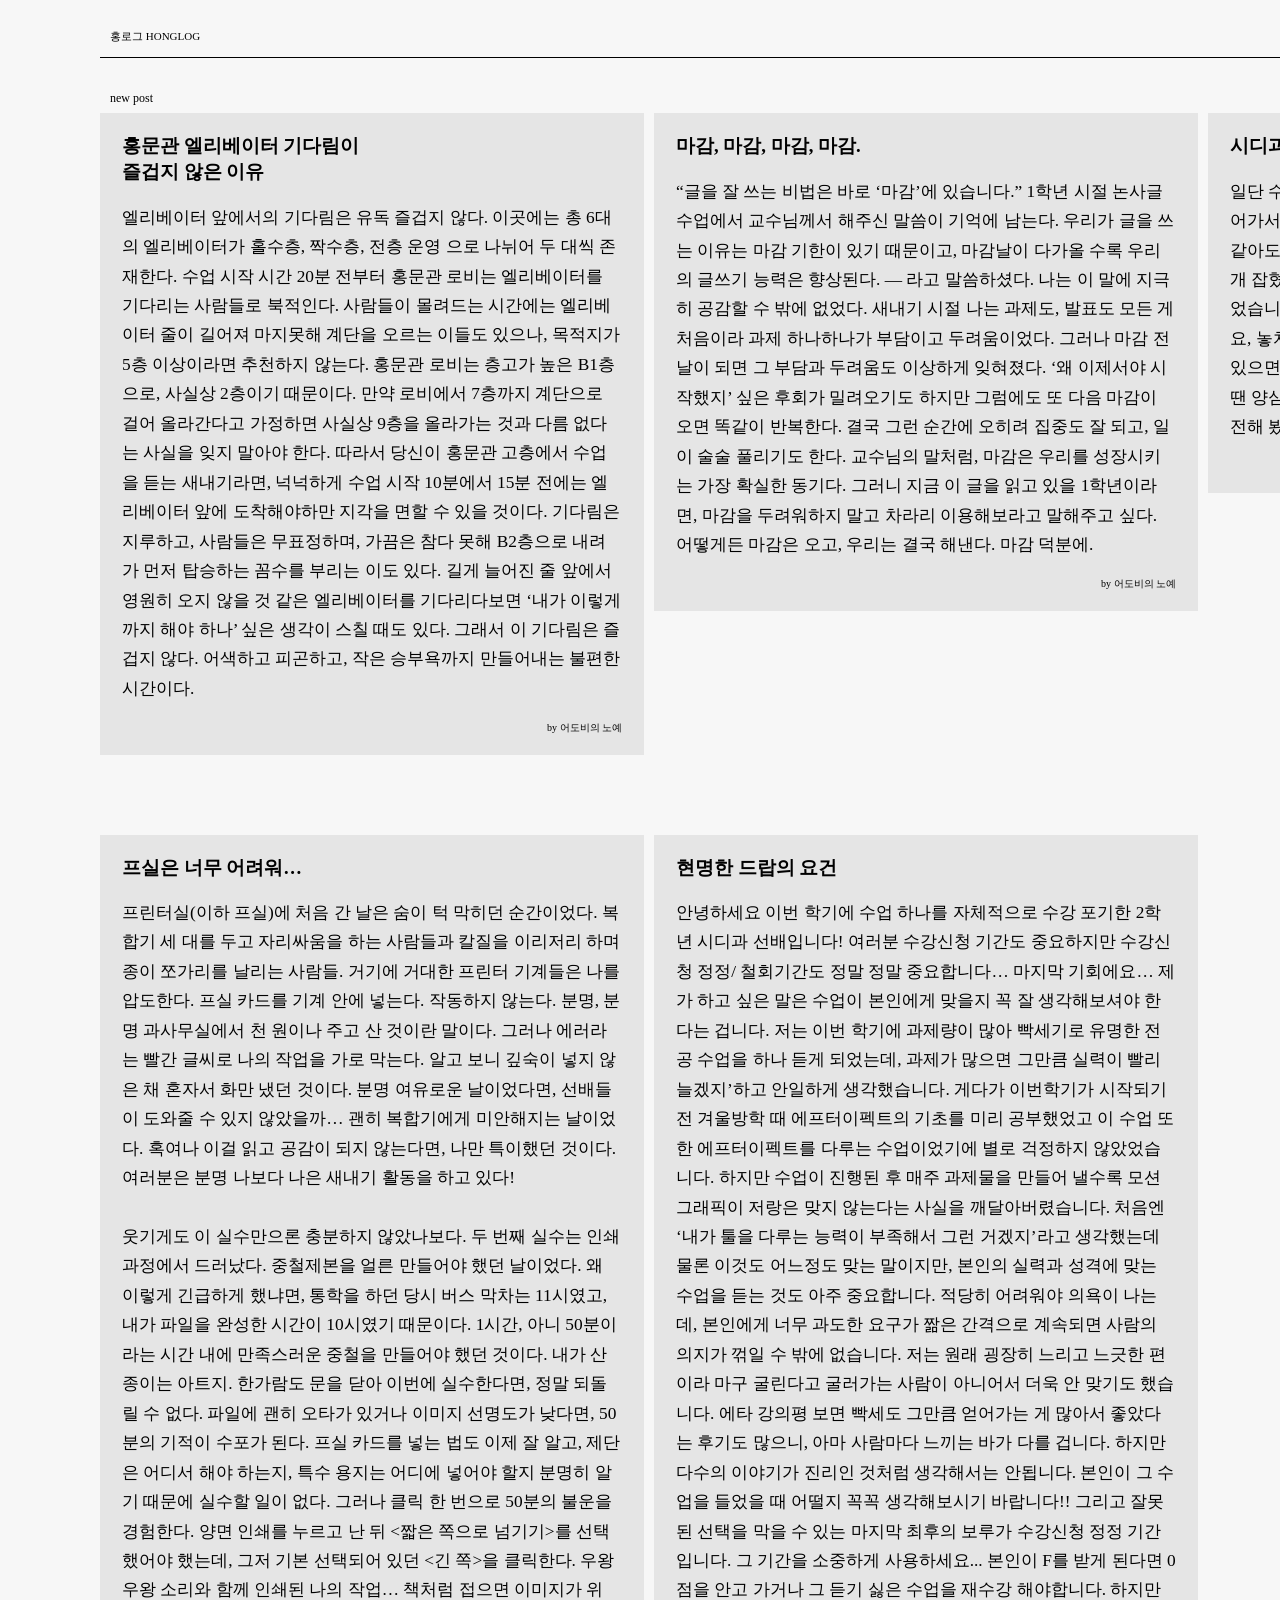
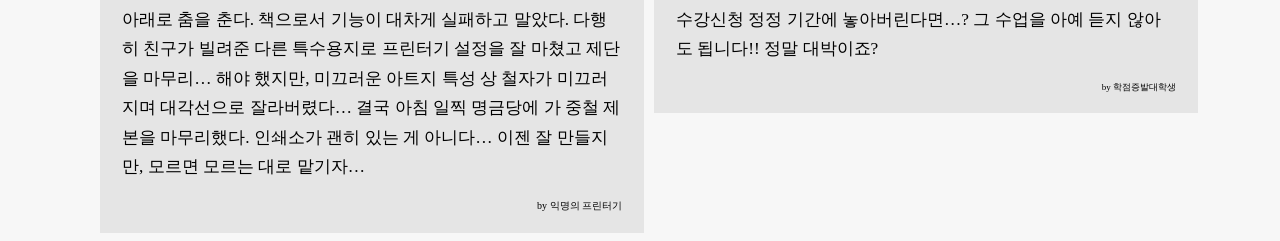
==== index 복사본.html @ a8b94d21 "완성" ====
<!doctype html>
<html lang="ko">
  <head>
    <meta charset="utf-8" />
    <meta name="viewport" content="width=device-width, initial-scale=1.0" />
    <title>HONGLOG</title>
    <style>
      body {
        font-family: "Noto Sans KR";
        background-color: #f7f7f7;
        margin-left: 100px;
        margin-right: 0;
        font-weight: 300;
      }
      #log {
        line-height: 1.5;
      }
      #typo-1,
      #typo-2,
      #typo-3,
      #typo-4,
      #typo-5,
      #typo-6,
      #typo-7,
      #typo-8 {
        width: 500px;
        background-color: #e5e5e5;
        padding-top: 0px;
        padding-left: 22px;
        padding-right: 22px;
        padding-bottom: 10px;
        border-radius: 0px;
      }
      #grid {
        display: grid;
        grid-template-columns: repeat(5, 1fr); /* 노트북 기준 8열 */
        column-gap: 10px;
        row-gap: 80px;
        align-items: start;
        grid-auto-flow: dense;
      }
      .cover {
        max-width: 5000px;
        border-bottom: 1px black solid;
        align-items: center;
        padding: 10px;
        padding-bottom: 3px;
        margin: 0;
      }
      h3 {
        margin-top: 20px;
        margin-bottom: 0px;
        font-size: 14pt;
      }
      a {
        color: black;
        text-decoration: none;
      }
      .blue-footer {
        display: block;
        width: 100vw;
        height: 200px;
        margin-top: 60px;
        background-color: #2343ff;
        text-align: center;
        left: -100px;
      }
      .article {
        font-size: 13pt;
        line-height: 1.7;
        hyphens: auto;
        word-wrap: break-word;
      }

      @media (max-width: 1300px) {
        #grid {
          grid-template-columns: repeat(3, 1fr);
        }
      }
      @media (max-width: 1000px) {
        #grid {
          grid-template-columns: repeat(2, 1fr);
        }
      }
    </style>
    <script src="../p5.min.js"></script>
    <!-- <script src="../addons/p5.sound.js"></script> -->
    <script src="sketch.js"></script>
  </head>

  <body>
    <div class="cover">
      <a href="index.html"><p style="max-width: 2500px; font-size: 11px; margin-bottom: 10px">홍로그 HONGLOG</p></a>
      <!--<div id="canvas-holder"></div>-->
    </div>
    <div id="log">
      <p style="font-size: 25pt; font-weight: 300; padding-left: 10px"></p>
    </div>
    <p style="font-size: 12px; margin-top: 50px; margin-top: 15px; margin-bottom: 7px; padding-left: 10px">new post</p>
    <div id="grid">
      <div id="typo-1">
        <a href="typo-1.html">
          <h3>홍문관 엘리베이터 기다림이<br />즐겁지 않은 이유</h3></a
        >
        <p class="article">
          <a href="typo-1.html">
            엘리베이터 앞에서의 기다림은 유독 즐겁지 않다. 이곳에는 총 6대의 엘리베이터가 홀수층, 짝수층, 전층 운영 으로
            나뉘어 두 대씩 존재한다. 수업 시작 시간 20분 전부터 홍문관 로비는 엘리베이터를 기다리는 사람들로 북적인다.
            사람들이 몰려드는 시간에는 엘리베이터 줄이 길어져 마지못해 계단을 오르는 이들도 있으나, 목적지가 5층
            이상이라면 추천하지 않는다. 홍문관 로비는 층고가 높은 B1층으로, 사실상 2층이기 때문이다. 만약 로비에서
            7층까지 계단으로 걸어 올라간다고 가정하면 사실상 9층을 올라가는 것과 다름 없다는 사실을 잊지 말아야 한다.
            따라서 당신이 홍문관 고층에서 수업을 듣는 새내기라면, 넉넉하게 수업 시작 10분에서 15분 전에는 엘리베이터
            앞에 도착해야하만 지각을 면할 수 있을 것이다. 기다림은 지루하고, 사람들은 무표정하며, 가끔은 참다 못해
            B2층으로 내려가 먼저 탑승하는 꼼수를 부리는 이도 있다. 길게 늘어진 줄 앞에서 영원히 오지 않을 것 같은
            엘리베이터를 기다리다보면 ‘내가 이렇게까지 해야 하나’ 싶은 생각이 스칠 때도 있다. 그래서 이 기다림은 즐겁지
            않다. 어색하고 피곤하고, 작은 승부욕까지 만들어내는 불편한 시간이다.
          </a>
        </p>
        <p style="font-size: 10px; text-align: right">by 어도비의 노예</p>
      </div>
      <div id="typo-2">
        <a href="typo-2.html"><h3>마감, 마감, 마감, 마감.</h3></a>
        <a href="typo-2.html"
          ><p class="article">
            “글을 잘 쓰는 비법은 바로 ‘마감’에 있습니다.” 1학년 시절 논사글 수업에서 교수님께서 해주신 말씀이 기억에
            남는다. 우리가 글을 쓰는 이유는 마감 기한이 있기 때문이고, 마감날이 다가올 수록 우리의 글쓰기 능력은
            향상된다. — 라고 말씀하셨다. 나는 이 말에 지극히 공감할 수 밖에 없었다. 새내기 시절 나는 과제도, 발표도 모든
            게 처음이라 과제 하나하나가 부담이고 두려움이었다. 그러나 마감 전날이 되면 그 부담과 두려움도 이상하게
            잊혀졌다. ‘왜 이제서야 시작했지’ 싶은 후회가 밀려오기도 하지만 그럼에도 또 다음 마감이 오면 똑같이 반복한다.
            결국 그런 순간에 오히려 집중도 잘 되고, 일이 술술 풀리기도 한다. 교수님의 말처럼, 마감은 우리를 성장시키는
            가장 확실한 동기다. 그러니 지금 이 글을 읽고 있을 1학년이라면, 마감을 두려워하지 말고 차라리 이용해보라고
            말해주고 싶다. 어떻게든 마감은 오고, 우리는 결국 해낸다. 마감 덕분에.
          </p></a
        >
        <p style="font-size: 10px; text-align: right">by 어도비의 노예</p>
      </div>
      <div id="typo-3">
        <a href="typo-4.html"><h3>시디과가 수강신청 잘 하는 법</h3></a>
        <a href="typo-4.html"
          ><p class="article">
            일단 수강신청 연습 페이지인 홍익소리라는 사이트가 있고요. 꼭 들어가서 수강신청 전에 연습해보시길 바랍니다.
            해봤자 소용없을 거 같아도 의외로 도움이 많이 됩니다. 1학년 때 연습 안하고 잡으니 2개 잡혔고 2학년때 과거의
            실수를 딛고 맹연습 후 4개 정도 잡게 되었습니다, 장족의 발전이지요. 모의신청도 있으니 적극 활용해 보세요,
            놓치자 마다 과목별 수강신청 들어가서 전필부터 담으세요. 좀 있으면 남은 과목도 사람들이 다 주워가거든요. 학점
            떼우고 싶을 땐 양심이 없는거 같아도 잘 할 수 있을 과목을 꼭 고릅니다. 괜히 도전해 봤다가 망할바엔 그게
            낫습니다.
          </p></a
        >
        <p style="font-size: 10px; text-align: right">by 밥버거</p>
      </div>
      <div id="typo-4">
        <a href="typo-7.html"><h3>프실은 너무 어려워…</h3></a>
        <a href="typo-7.html"
          ><p class="article">
            프린터실(이하 프실)에 처음 간 날은 숨이 턱 막히던 순간이었다. 복합기 세 대를 두고 자리싸움을 하는 사람들과
            칼질을 이리저리 하며 종이 쪼가리를 날리는 사람들. 거기에 거대한 프린터 기계들은 나를 압도한다. 프실 카드를
            기계 안에 넣는다. 작동하지 않는다. 분명, 분명 과사무실에서 천 원이나 주고 산 것이란 말이다. 그러나 에러라는
            빨간 글씨로 나의 작업을 가로 막는다. 알고 보니 깊숙이 넣지 않은 채 혼자서 화만 냈던 것이다. 분명 여유로운
            날이었다면, 선배들이 도와줄 수 있지 않았을까… 괜히 복합기에게 미안해지는 날이었다. 혹여나 이걸 읽고 공감이
            되지 않는다면, 나만 특이했던 것이다. 여러분은 분명 나보다 나은 새내기 활동을 하고 있다! <br /><br />웃기게도
            이 실수만으론 충분하지 않았나보다. 두 번째 실수는 인쇄 과정에서 드러났다. 중철제본을 얼른 만들어야 했던
            날이었다. 왜 이렇게 긴급하게 했냐면, 통학을 하던 당시 버스 막차는 11시였고, 내가 파일을 완성한 시간이
            10시였기 때문이다. 1시간, 아니 50분이라는 시간 내에 만족스러운 중철을 만들어야 했던 것이다. 내가 산 종이는
            아트지. 한가람도 문을 닫아 이번에 실수한다면, 정말 되돌릴 수 없다. 파일에 괜히 오타가 있거나 이미지 선명도가
            낮다면, 50분의 기적이 수포가 된다. 프실 카드를 넣는 법도 이제 잘 알고, 제단은 어디서 해야 하는지, 특수
            용지는 어디에 넣어야 할지 분명히 알기 때문에 실수할 일이 없다. 그러나 클릭 한 번으로 50분의 불운을 경험한다.
            양면 인쇄를 누르고 난 뒤 &lt;짧은 쪽으로 넘기기&gt;를 선택했어야 했는데, 그저 기본 선택되어 있던 &lt;긴
            쪽&gt;을 클릭한다. 우왕우왕 소리와 함께 인쇄된 나의 작업… 책처럼 접으면 이미지가 위 아래로 춤을 춘다.
            책으로서 기능이 대차게 실패하고 말았다. 다행히 친구가 빌려준 다른 특수용지로 프린터기 설정을 잘 마쳤고
            제단을 마무리… 해야 했지만, 미끄러운 아트지 특성 상 철자가 미끄러지며 대각선으로 잘라버렸다… 결국 아침 일찍
            명금당에 가 중철 제본을 마무리했다. 인쇄소가 괜히 있는 게 아니다… 이젠 잘 만들지만, 모르면 모르는 대로
            맡기자…
          </p></a
        >
        <p style="font-size: 10px; text-align: right">by 익명의 프린터기</p>
      </div>
      <div id="typo-5">
        <a href="typo-5.html"><h3>현명한 드랍의 요건</h3></a>
        <a href="typo-5.html"
          ><p class="article">
            안녕하세요 이번 학기에 수업 하나를 자체적으로 수강 포기한 2학년 시디과 선배입니다! 여러분 수강신청 기간도
            중요하지만 수강신청 정정/ 철회기간도 정말 정말 중요합니다… 마지막 기회에요… 제가 하고 싶은 말은 수업이
            본인에게 맞을지 꼭 잘 생각해보셔야 한다는 겁니다. 저는 이번 학기에 과제량이 많아 빡세기로 유명한 전공 수업을
            하나 듣게 되었는데, 과제가 많으면 그만큼 실력이 빨리 늘겠지’하고 안일하게 생각했습니다. 게다가 이번학기가
            시작되기 전 겨울방학 때 에프터이펙트의 기초를 미리 공부했었고 이 수업 또한 에프터이펙트를 다루는
            수업이었기에 별로 걱정하지 않았었습니다. 하지만 수업이 진행된 후 매주 과제물을 만들어 낼수록 모션그래픽이
            저랑은 맞지 않는다는 사실을 깨달아버렸습니다. 처음엔 ‘내가 툴을 다루는 능력이 부족해서 그런 거겠지’라고
            생각했는데 물론 이것도 어느정도 맞는 말이지만, 본인의 실력과 성격에 맞는 수업을 듣는 것도 아주 중요합니다.
            적당히 어려워야 의욕이 나는데, 본인에게 너무 과도한 요구가 짦은 간격으로 계속되면 사람의 의지가 꺾일 수 밖에
            없습니다. 저는 원래 굉장히 느리고 느긋한 편이라 마구 굴린다고 굴러가는 사람이 아니어서 더욱 안 맞기도
            했습니다. 에타 강의평 보면 빡세도 그만큼 얻어가는 게 많아서 좋았다는 후기도 많으니, 아마 사람마다 느끼는
            바가 다를 겁니다. 하지만 다수의 이야기가 진리인 것처럼 생각해서는 안됩니다. 본인이 그 수업을 들었을 때
            어떨지 꼭꼭 생각해보시기 바랍니다!! 그리고 잘못된 선택을 막을 수 있는 마지막 최후의 보루가 수강신청 정정
            기간입니다. 그 기간을 소중하게 사용하세요... 본인이 F를 받게 된다면 0점을 안고 가거나 그 듣기 싫은 수업을
            재수강 해야합니다. 하지만 수강신청 정정 기간에 놓아버린다면…? 그 수업을 아예 듣지 않아도 됩니다!! 정말
            대박이죠?
          </p></a
        >
        <p style="font-size: 9px; text-align: right">by 학점증발대학생</p>
      </div>
      <!--
      <div id="typo-6">
        <a href="typo-6"><h3>C동 카페나무 메뉴 추천</h3></a>
        <a href="typo-6"
          ><p class="article">
            평소에 C동 카페나무를 자주 이용하는 사람으로서 맛있는 메뉴 추천해드리겠습니다! (가격은 고려하지 않았습니다!/
            쇼케이스에 진열돼있는 메뉴들 중에서만 선정했어요.) 첫 번째로 치아바타 입니다. 정확히는 치아바타 빵을 사용한
            샌드위치인데 총 세 가지 맛이 있어요! 셋 다 맛있고 저는 개인적으로 머쉬룸 치킨이 가장 맛있었습니다. 두 번째로
            딸바라떼입니다. 일회용 컵 안에 딸기랑 바나나가 들어있고 그걸 카운터로 가져가시면 직접 갈아서 만들어주십니다.
            건강한 이미지를 위한 의도인지 뭔지는 모르겠지만 컵 안에 딸기와 바나나가 들어있는 걸 직접 본 후에 그게
            갈아져서 나오니까 되게 건강한 걸 마시는 느낌이 납니다…
          </p></a
        >
        <p style="font-size: 9px; text-align: right">by 저속노화를 챙기고 학점을 잃은 대학생</p>
      </div>
      <div id="typo-7">
        <a href="typo-7"><h3>시디과가 수강신청 잘 하는 법</h3></a>
        <a href="typo-7"
          ><p class="article">
            일단 수강신청 연습 페이지인 홍익소리라는 사이트가 있고요. 꼭 들어가서 수강신청 전에 연습해보시길 바랍니다.
            해봤자 소용없을 거 같아도 의외로 도움이 많이 됩니다. 1학년 때 연습 안하고 잡으니 2개 잡혔고 2학년때 과거의
            실수를 딛고 맹연습 후 4개 정도 잡게 되었습니다, 장족의 발전이지요. 모의신청도 있으니 적극 활용해 보세요,
            놓치자 마다 과목별 수강신청 들어가서 전필부터 담으세요. 좀 있으면 남은 과목도 사람들이 다 주워가거든요. 학점
            떼우고 싶을 땐 양심이 없는거 같아도 잘 할 수 있을 과목을 꼭 고릅니다. 괜히 도전해 봤다가 망할바엔 그게
            낫습니다.
          </p></a
        >
        <p style="font-size: 10px; text-align: right">by 밥버거</p>
      </div>
      <div id="typo-8">
        <a href="typo-8"><h3>저는 모든 걸 알고 있어요.</h3></a>
        <a href="typo-8"
          ><p class="article">
            자칭 디자인과라고 했지만, 그때 당시에는 디자이너가 되고 싶지 않았다. 자기소개를 하는 시간에 다들 자신의
            부족한 작업물을 보여주며 어떤 분야로 진출하고 싶다는 의사를 내비쳤는데, 나는 이렇게 말했다. “디자이너가 되고
            싶지 않습니다”. 미친 짓이었다. 디자이너를 배출하려는 과에서 디자이너가 되고 싶지 않다고 말했으니… 그렇다고
            아무런 작업을 하지 않거나 회피하지도 않았다. 등록금 때문이거나 장학금 때문이 전연 아니었다. 정말 남들에게
            무시를 당하고 싶지 않았다. 나의 실수와 부족함이 들통 나서 민망한 상황 속에 던져지고 싶지 않았다. 그래서
            모르는 건 안다고, 기초적인 건 당연히 안다고 자부했다…
          </p></a
        >
        <p style="font-size: 10px; text-align: right">by 익명의 프린터기</p>
      </div>
      -->
    </div>
    <!--<footer class="blue-footer"></footer>-->
  </body>
</html>
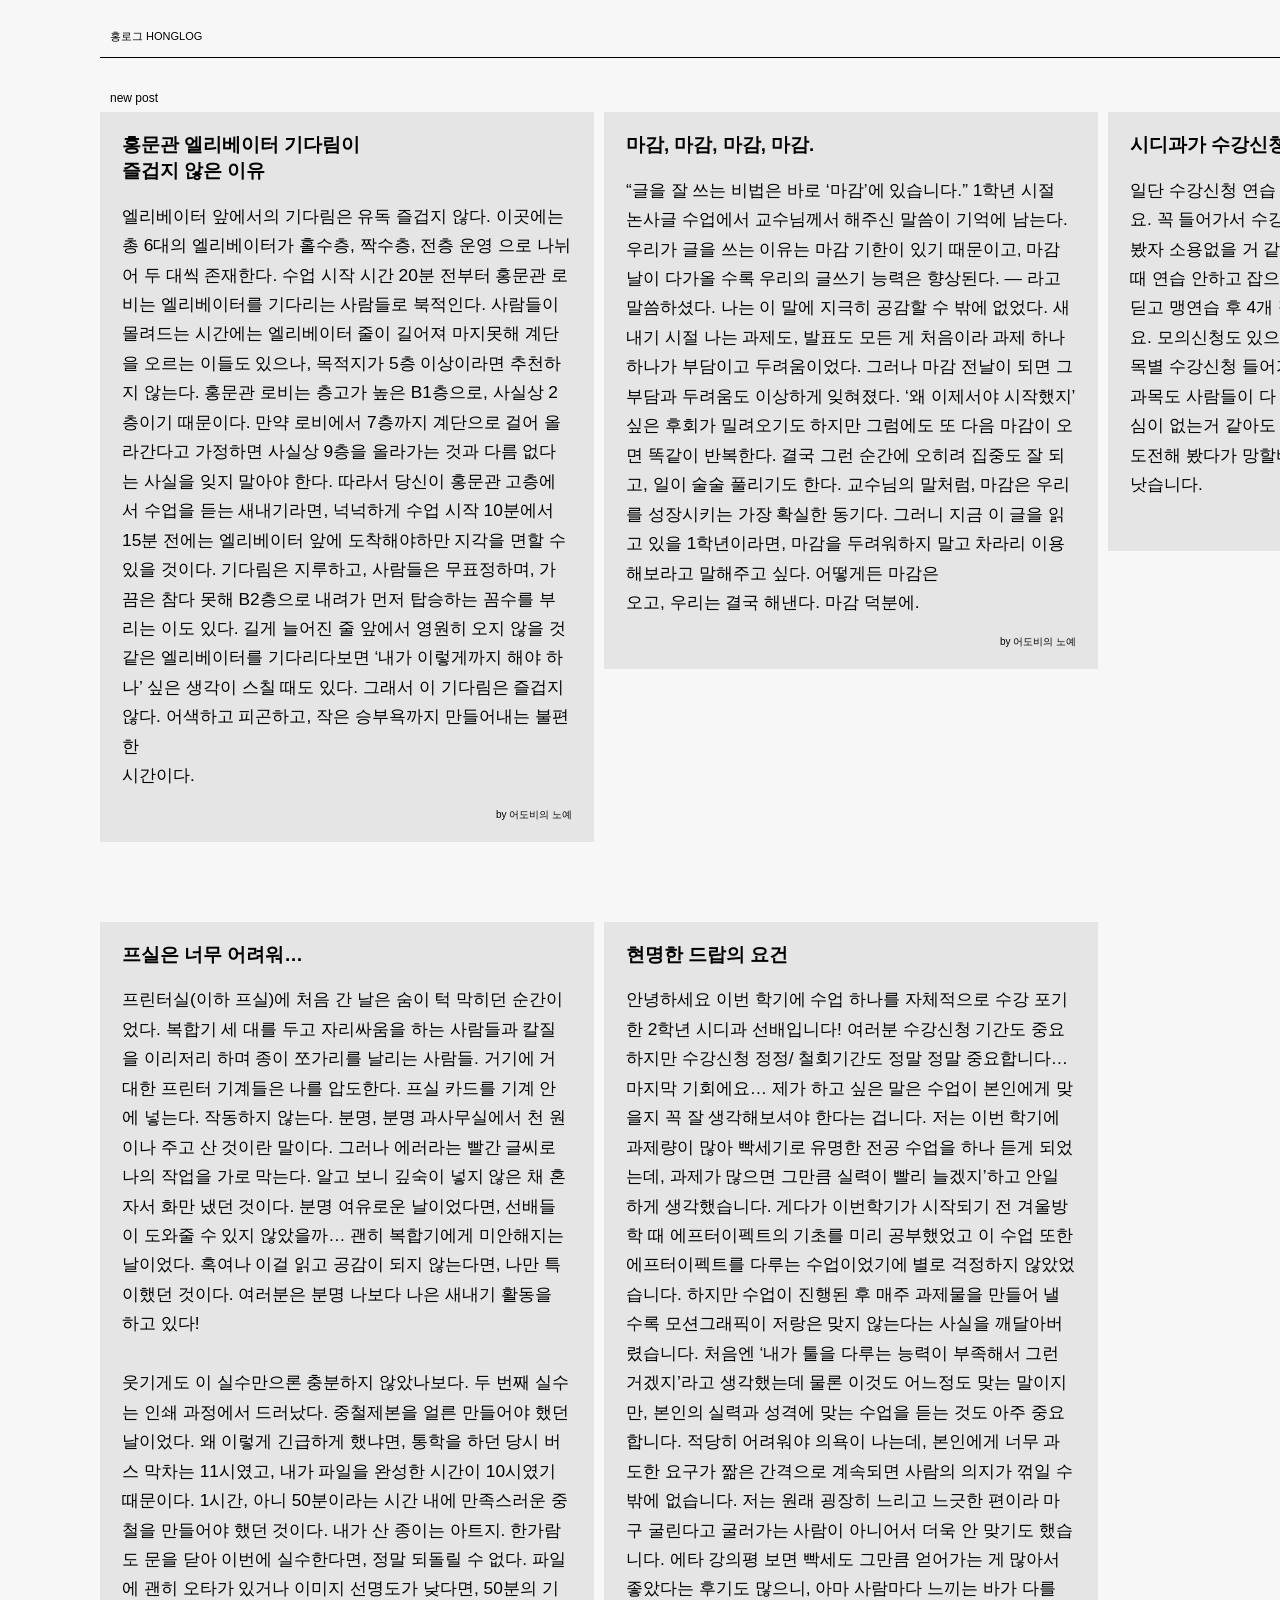
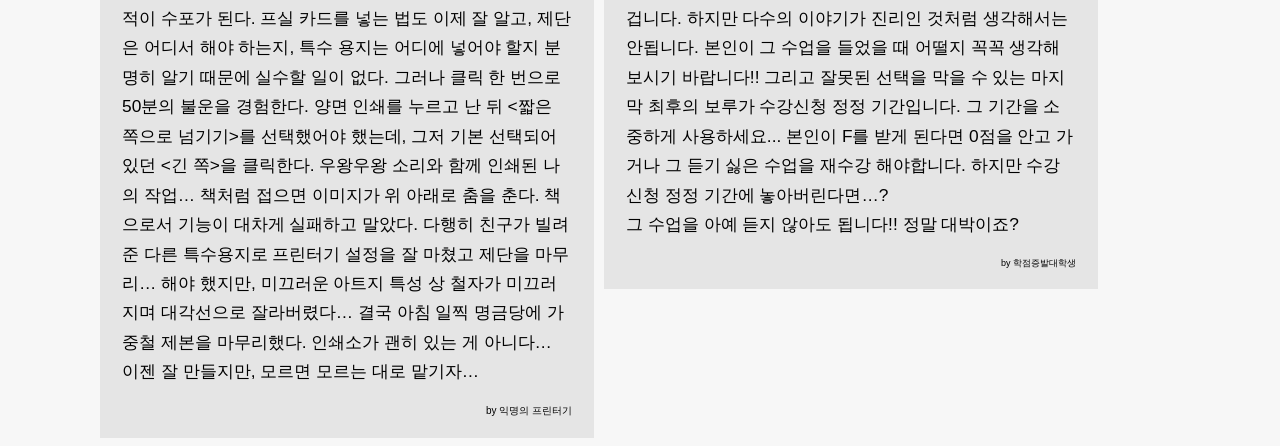
==== commit db77dad9: "수정-1" ====
--- a/index 복사본.html
+++ b/index 복사본.html
@@ -6,7 +6,7 @@
     <title>HONGLOG</title>
     <style>
       body {
-        font-family: "Noto Sans KR";
+        font-family: "Noto Sans KR", sans-serif;
         background-color: #f7f7f7;
         margin-left: 100px;
         margin-right: 0;
@@ -23,7 +23,7 @@
       #typo-6,
       #typo-7,
       #typo-8 {
-        width: 500px;
+        width: 450px;
         background-color: #e5e5e5;
         padding-top: 0px;
         padding-left: 22px;
@@ -113,7 +113,7 @@
             앞에 도착해야하만 지각을 면할 수 있을 것이다. 기다림은 지루하고, 사람들은 무표정하며, 가끔은 참다 못해
             B2층으로 내려가 먼저 탑승하는 꼼수를 부리는 이도 있다. 길게 늘어진 줄 앞에서 영원히 오지 않을 것 같은
             엘리베이터를 기다리다보면 ‘내가 이렇게까지 해야 하나’ 싶은 생각이 스칠 때도 있다. 그래서 이 기다림은 즐겁지
-            않다. 어색하고 피곤하고, 작은 승부욕까지 만들어내는 불편한 시간이다.
+            않다. 어색하고 피곤하고, 작은 승부욕까지 만들어내는 불편한 <br>시간이다.
           </a>
         </p>
         <p style="font-size: 10px; text-align: right">by 어도비의 노예</p>
@@ -129,7 +129,7 @@
             잊혀졌다. ‘왜 이제서야 시작했지’ 싶은 후회가 밀려오기도 하지만 그럼에도 또 다음 마감이 오면 똑같이 반복한다.
             결국 그런 순간에 오히려 집중도 잘 되고, 일이 술술 풀리기도 한다. 교수님의 말처럼, 마감은 우리를 성장시키는
             가장 확실한 동기다. 그러니 지금 이 글을 읽고 있을 1학년이라면, 마감을 두려워하지 말고 차라리 이용해보라고
-            말해주고 싶다. 어떻게든 마감은 오고, 우리는 결국 해낸다. 마감 덕분에.
+            말해주고 싶다. 어떻게든 마감은 <br>오고, 우리는 결국 해낸다. 마감 덕분에.
           </p></a
         >
         <p style="font-size: 10px; text-align: right">by 어도비의 노예</p>
@@ -142,7 +142,7 @@
             해봤자 소용없을 거 같아도 의외로 도움이 많이 됩니다. 1학년 때 연습 안하고 잡으니 2개 잡혔고 2학년때 과거의
             실수를 딛고 맹연습 후 4개 정도 잡게 되었습니다, 장족의 발전이지요. 모의신청도 있으니 적극 활용해 보세요,
             놓치자 마다 과목별 수강신청 들어가서 전필부터 담으세요. 좀 있으면 남은 과목도 사람들이 다 주워가거든요. 학점
-            떼우고 싶을 땐 양심이 없는거 같아도 잘 할 수 있을 과목을 꼭 고릅니다. 괜히 도전해 봤다가 망할바엔 그게
+            떼우고 싶을 땐 양심이 없는거 같아도 잘 할 수 있을 과목을 꼭 고릅니다. 괜히 도전해 봤다가 망할바엔 그게<br>
             낫습니다.
           </p></a
         >
@@ -168,7 +168,7 @@
             쪽&gt;을 클릭한다. 우왕우왕 소리와 함께 인쇄된 나의 작업… 책처럼 접으면 이미지가 위 아래로 춤을 춘다.
             책으로서 기능이 대차게 실패하고 말았다. 다행히 친구가 빌려준 다른 특수용지로 프린터기 설정을 잘 마쳤고
             제단을 마무리… 해야 했지만, 미끄러운 아트지 특성 상 철자가 미끄러지며 대각선으로 잘라버렸다… 결국 아침 일찍
-            명금당에 가 중철 제본을 마무리했다. 인쇄소가 괜히 있는 게 아니다… 이젠 잘 만들지만, 모르면 모르는 대로
+            명금당에 가 중철 제본을 마무리했다. 인쇄소가 괜히 있는 게 아니다… <br>이젠 잘 만들지만, 모르면 모르는 대로
             맡기자…
           </p></a
         >
@@ -192,7 +192,7 @@
             바가 다를 겁니다. 하지만 다수의 이야기가 진리인 것처럼 생각해서는 안됩니다. 본인이 그 수업을 들었을 때
             어떨지 꼭꼭 생각해보시기 바랍니다!! 그리고 잘못된 선택을 막을 수 있는 마지막 최후의 보루가 수강신청 정정
             기간입니다. 그 기간을 소중하게 사용하세요... 본인이 F를 받게 된다면 0점을 안고 가거나 그 듣기 싫은 수업을
-            재수강 해야합니다. 하지만 수강신청 정정 기간에 놓아버린다면…? 그 수업을 아예 듣지 않아도 됩니다!! 정말
+            재수강 해야합니다. 하지만 수강신청 정정 기간에 놓아버린다면…? <br>그 수업을 아예 듣지 않아도 됩니다!! 정말
             대박이죠?
           </p></a
         >
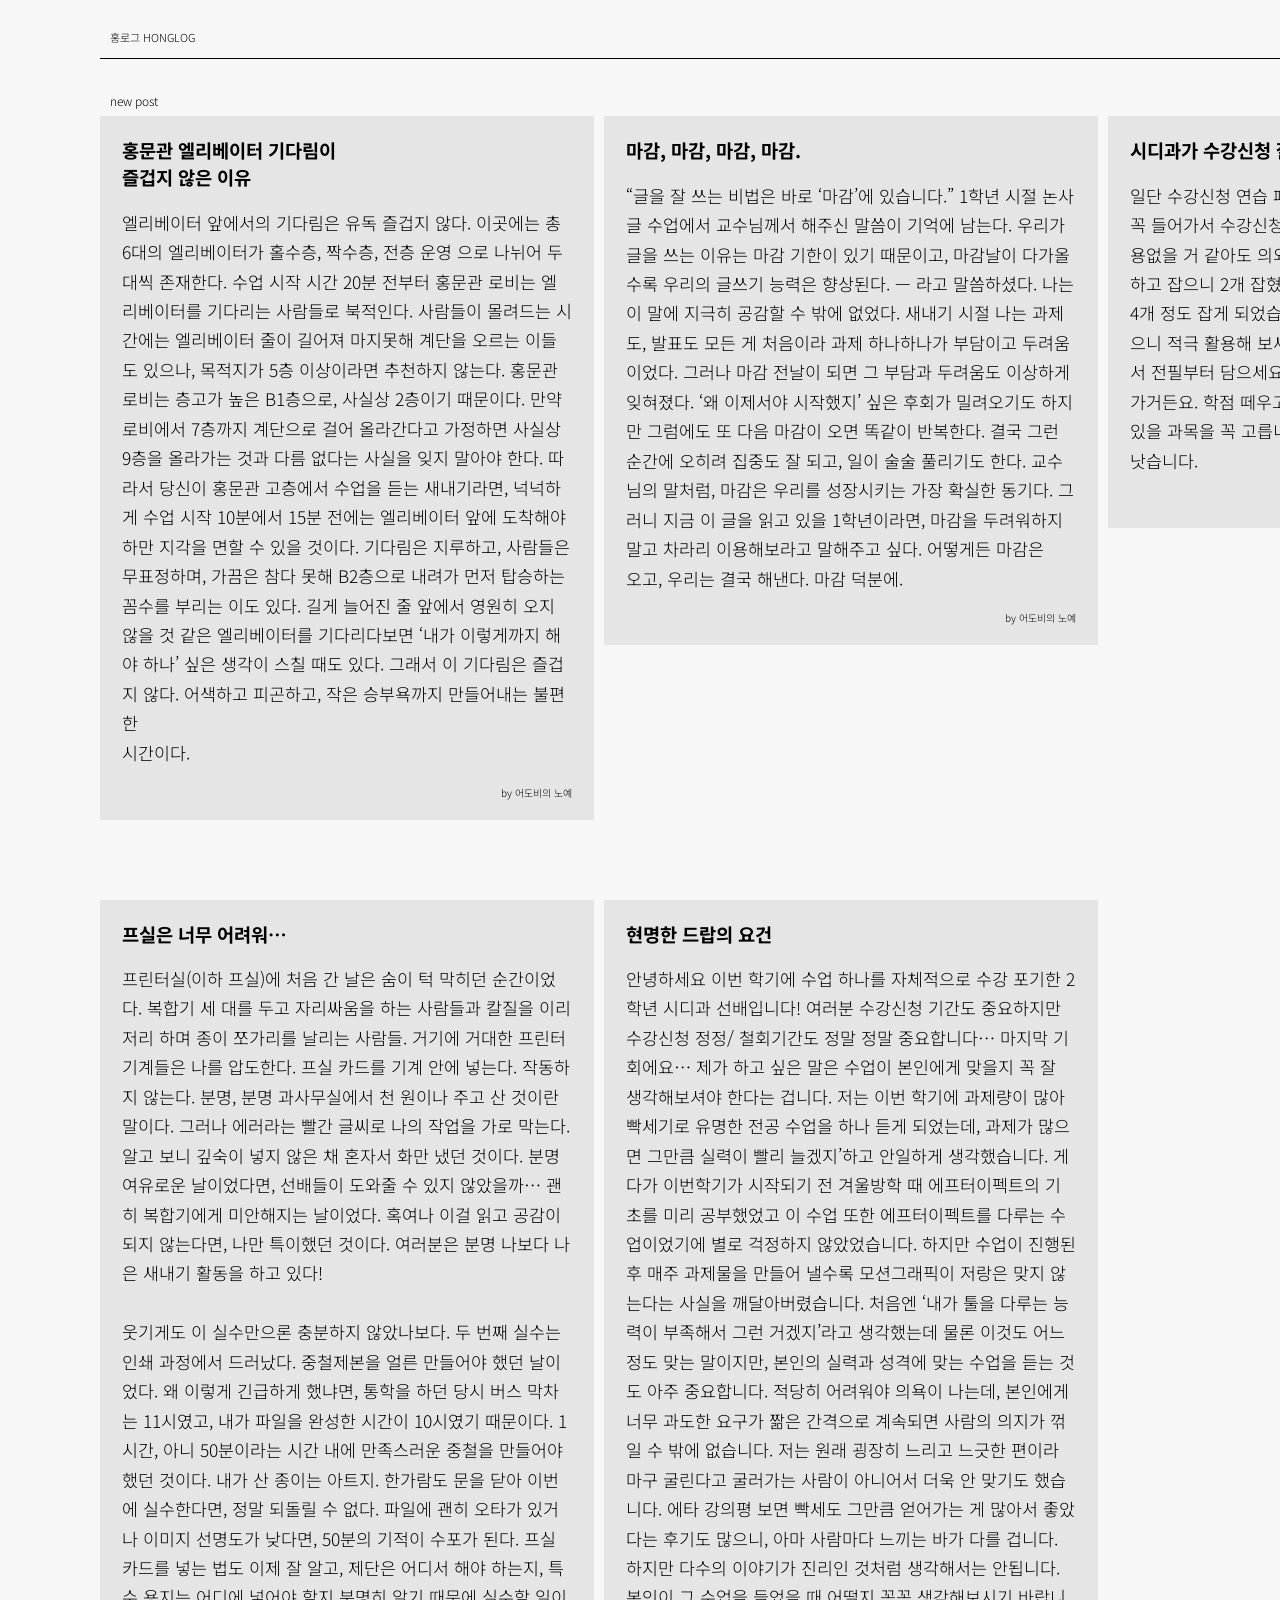
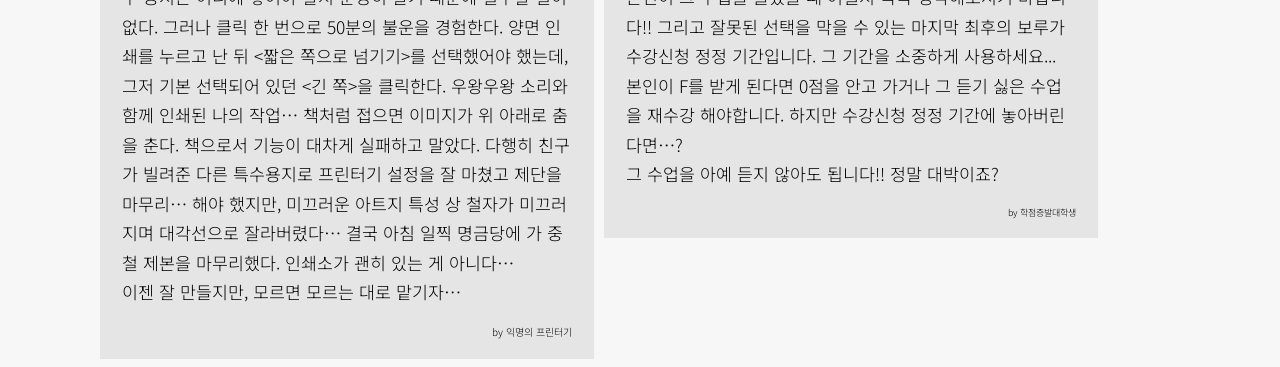
==== commit 3a14b41a: "수정-2" ====
--- a/index 복사본.html
+++ b/index 복사본.html
@@ -1,7 +1,8 @@
 <!doctype html>
 <html lang="ko">
   <head>
-    <meta charset="utf-8" />
+    <meta charset="utf-8">
+    <link href="https://fonts.googleapis.com/css2?family=Noto+Sans+KR&display=swap" rel="stylesheet">
     <meta name="viewport" content="width=device-width, initial-scale=1.0" />
     <title>HONGLOG</title>
     <style>
@@ -113,7 +114,7 @@
             앞에 도착해야하만 지각을 면할 수 있을 것이다. 기다림은 지루하고, 사람들은 무표정하며, 가끔은 참다 못해
             B2층으로 내려가 먼저 탑승하는 꼼수를 부리는 이도 있다. 길게 늘어진 줄 앞에서 영원히 오지 않을 것 같은
             엘리베이터를 기다리다보면 ‘내가 이렇게까지 해야 하나’ 싶은 생각이 스칠 때도 있다. 그래서 이 기다림은 즐겁지
-            않다. 어색하고 피곤하고, 작은 승부욕까지 만들어내는 불편한 <br>시간이다.
+            않다. 어색하고 피곤하고, 작은 승부욕까지 만들어내는 불편한 <br />시간이다.
           </a>
         </p>
         <p style="font-size: 10px; text-align: right">by 어도비의 노예</p>
@@ -129,7 +130,7 @@
             잊혀졌다. ‘왜 이제서야 시작했지’ 싶은 후회가 밀려오기도 하지만 그럼에도 또 다음 마감이 오면 똑같이 반복한다.
             결국 그런 순간에 오히려 집중도 잘 되고, 일이 술술 풀리기도 한다. 교수님의 말처럼, 마감은 우리를 성장시키는
             가장 확실한 동기다. 그러니 지금 이 글을 읽고 있을 1학년이라면, 마감을 두려워하지 말고 차라리 이용해보라고
-            말해주고 싶다. 어떻게든 마감은 <br>오고, 우리는 결국 해낸다. 마감 덕분에.
+            말해주고 싶다. 어떻게든 마감은 <br />오고, 우리는 결국 해낸다. 마감 덕분에.
           </p></a
         >
         <p style="font-size: 10px; text-align: right">by 어도비의 노예</p>
@@ -142,7 +143,7 @@
             해봤자 소용없을 거 같아도 의외로 도움이 많이 됩니다. 1학년 때 연습 안하고 잡으니 2개 잡혔고 2학년때 과거의
             실수를 딛고 맹연습 후 4개 정도 잡게 되었습니다, 장족의 발전이지요. 모의신청도 있으니 적극 활용해 보세요,
             놓치자 마다 과목별 수강신청 들어가서 전필부터 담으세요. 좀 있으면 남은 과목도 사람들이 다 주워가거든요. 학점
-            떼우고 싶을 땐 양심이 없는거 같아도 잘 할 수 있을 과목을 꼭 고릅니다. 괜히 도전해 봤다가 망할바엔 그게<br>
+            떼우고 싶을 땐 양심이 없는거 같아도 잘 할 수 있을 과목을 꼭 고릅니다. 괜히 도전해 봤다가 망할바엔 그게<br />
             낫습니다.
           </p></a
         >
@@ -168,7 +169,7 @@
             쪽&gt;을 클릭한다. 우왕우왕 소리와 함께 인쇄된 나의 작업… 책처럼 접으면 이미지가 위 아래로 춤을 춘다.
             책으로서 기능이 대차게 실패하고 말았다. 다행히 친구가 빌려준 다른 특수용지로 프린터기 설정을 잘 마쳤고
             제단을 마무리… 해야 했지만, 미끄러운 아트지 특성 상 철자가 미끄러지며 대각선으로 잘라버렸다… 결국 아침 일찍
-            명금당에 가 중철 제본을 마무리했다. 인쇄소가 괜히 있는 게 아니다… <br>이젠 잘 만들지만, 모르면 모르는 대로
+            명금당에 가 중철 제본을 마무리했다. 인쇄소가 괜히 있는 게 아니다… <br />이젠 잘 만들지만, 모르면 모르는 대로
             맡기자…
           </p></a
         >
@@ -192,7 +193,7 @@
             바가 다를 겁니다. 하지만 다수의 이야기가 진리인 것처럼 생각해서는 안됩니다. 본인이 그 수업을 들었을 때
             어떨지 꼭꼭 생각해보시기 바랍니다!! 그리고 잘못된 선택을 막을 수 있는 마지막 최후의 보루가 수강신청 정정
             기간입니다. 그 기간을 소중하게 사용하세요... 본인이 F를 받게 된다면 0점을 안고 가거나 그 듣기 싫은 수업을
-            재수강 해야합니다. 하지만 수강신청 정정 기간에 놓아버린다면…? <br>그 수업을 아예 듣지 않아도 됩니다!! 정말
+            재수강 해야합니다. 하지만 수강신청 정정 기간에 놓아버린다면…? <br />그 수업을 아예 듣지 않아도 됩니다!! 정말
             대박이죠?
           </p></a
         >
